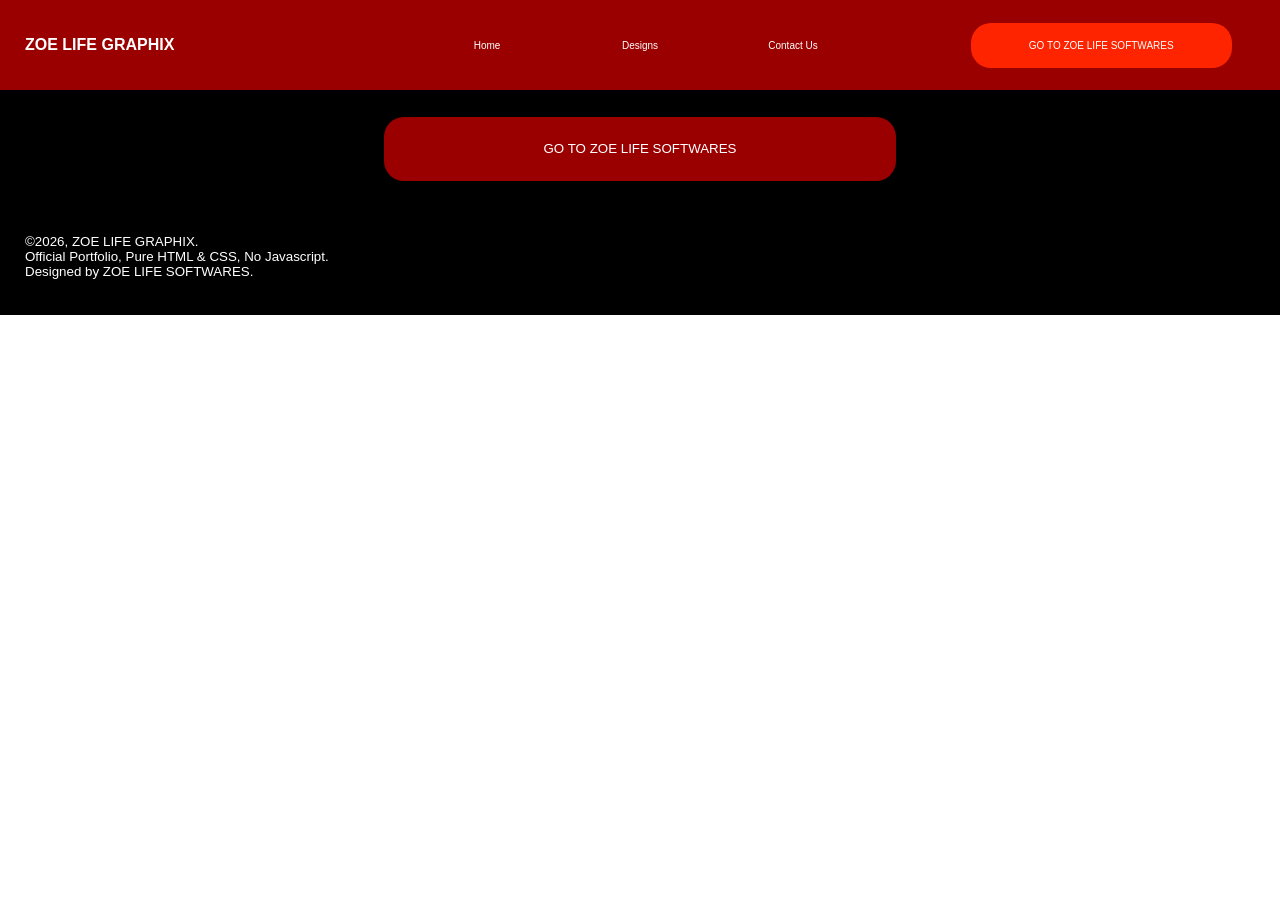
==== index.html @ 642c0db6 "first commit" ====
<!DOCTYPE html>
<html lang="en">
<head>
    <meta charset="UTF-8">
    <meta name="viewport" content="width=device-width, initial-scale=1.0">
    <title>ZOE LIFE GRAPHIX</title>
    <link rel="stylesheet" href="styles.css">
</head>
<body>
    <header>
        <div class="Name">
            <h1>ZOE LIFE GRAPHIX</h1>
        </div>

        <nav>
            <ul>
                <li><a href="index.html">Home</a></li>
                <li><a href="designs.html">Designs</a></li>
                <li><a href="contact.html">Contact Us</a></li>
            </ul>
        </nav>

        <div class="GoTo">
            <a href="http://">GO TO ZOE LIFE SOFTWARES</a>
        </div>
    </header>

    <main>
        <section class="About_Section">

        </section>
    </main>

    <footer>
        <div>
        <a href="http://">GO TO ZOE LIFE SOFTWARES</a>
        </div>
        <div>
        <p>©2026, ZOE LIFE GRAPHIX.</p>
        <p>Official Portfolio, Pure HTML & CSS, No Javascript.</p>
        <p>Designed by ZOE LIFE SOFTWARES.</p>
        </div>
    </footer>
</body>
</html>
---- styles.css ----
*{
    margin: 0%;
    padding: 0%;
    box-sizing: border-box;
    font-family: sans-serif;
}
:root{
    --bg1: white;
    --bg2: rgb(154,0,0);
    --bg3: rgb(254,36,0);
    --font1: white;
    --font2: rgb(154,0,0);
    --font3: rgb(254,36,0);
}
body{
    max-width: 100vw;
    min-height: 100vh;
    background-color: var(--bg1);
    display: flex;
    flex-direction: column;
    justify-content: start;
    align-items: start;
}
header{
    width: 100%;
    height: 10vh;
    background-color: var(--bg2);
    display: flex;
    justify-content: space-between;
    align-items: center;
    padding: 0px 25px;
}
header .Name{
    flex: 1;
    height: 100%;
    /* background-color: blanchedalmond; */
    display: flex;
    justify-content: start;
    align-items: center;
}
header .Name h1{
    width: 100%;
    height: 100%;
    font-size: medium;
    font-weight: 600;
    color: var(--font1);
    display: flex;
    justify-content: left;
    align-items: center;
}
header nav{
    flex: 2;
    height: 100%;
    /* background-color: purple; */
    display: flex;
    justify-content: center;
    align-items: center;
}
header nav ul{
    width: 100%;
    height: 100%;
    display: flex;
    justify-content: center;
    align-items: center;
    gap: 30px;
}
header nav ul li{
    list-style: none;
    width: 20%;
    height: 50%;
    /* background-color: blue; */
    display: flex;
    justify-content: center;
    align-items: center;
}
header nav ul li a{
    text-decoration: none;
    color: var(--font1);
    font-size: x-small;
    width: 100%;
    height: 100%;
    display: flex;
    justify-content: center;
    align-items: center;
}
header nav ul li a:hover{
    border-radius: 20px;
    background-color: var(--bg3);
    transition: all ease-in-out 0.4s;
}
header .GoTo{
    flex: 1;
    height: 100%;
    /* background-color: violet; */
    display: flex;
    justify-content: center;
    align-items: center;
}
header .GoTo a{
    text-decoration: none;
    color: var(--font1);
    background-color: var(--bg3);
    width: 85%;
    height: 50%;
    display: flex;
    justify-content: center;
    align-items: center;
    border-radius: 20px;
    font-size: x-small;
}
header .GoTo a:hover{
    background-color: inherit;
    border: 2px solid var(--bg3);
    transition: all ease-in-out 0.3s;
}
footer{
    width: 100%;
    height: 25vh;
    background-color: black;
    color: var(--font1);
    display: flex;
    flex-direction: column;
    justify-content: center;
    align-items: left;
    padding: 5px 0px;
}
footer div:nth-child(1){
    height: 50%;
    width: 100%;
    display: flex;
    justify-content: center;
    align-items: center;
}
footer div:nth-child(1) a{
    text-decoration: none;
    width: 40%;
    height: 60%;
    background-color: var(--bg2);
    color: var(--font1);
    border-radius: 20px;
    display: flex;
    justify-content: center;
    align-items: center;
    font-size: smaller;
}
footer div:nth-child(1) a:hover{
    background-color: var(--bg3);
    transition: all ease-in-out 0.3s;
}
footer div:nth-child(2){
    height: 50%;
    width: 100%;
    display: flex;
    flex-direction: column;
    justify-content: center;
    align-items: left;
    padding: 0px 25px;
}
footer div:nth-child(2) p{
    font-size: smaller;
}
@media screen and (max-width: 1000px){
    header{
        height: 15vh;
        flex-direction: column;
        padding: 0%;
    }
    header .Name{
        width: 100%;
        height: 40%;
        background-color: var(--bg1);
    }
    header .Name h1{
        color: var(--font2);
        font-size: small;
        justify-content: center;
    }
    header nav{
        width: 100%;
        height: 60%;
    }
    header .GoTo{
        display: none;
    }
    footer{
    height: 20vh;
    }
    footer div:nth-child(1){
        padding: 0px 25px;
    }
    footer div:nth-child(1) a{
        width: 100%;
    }
}
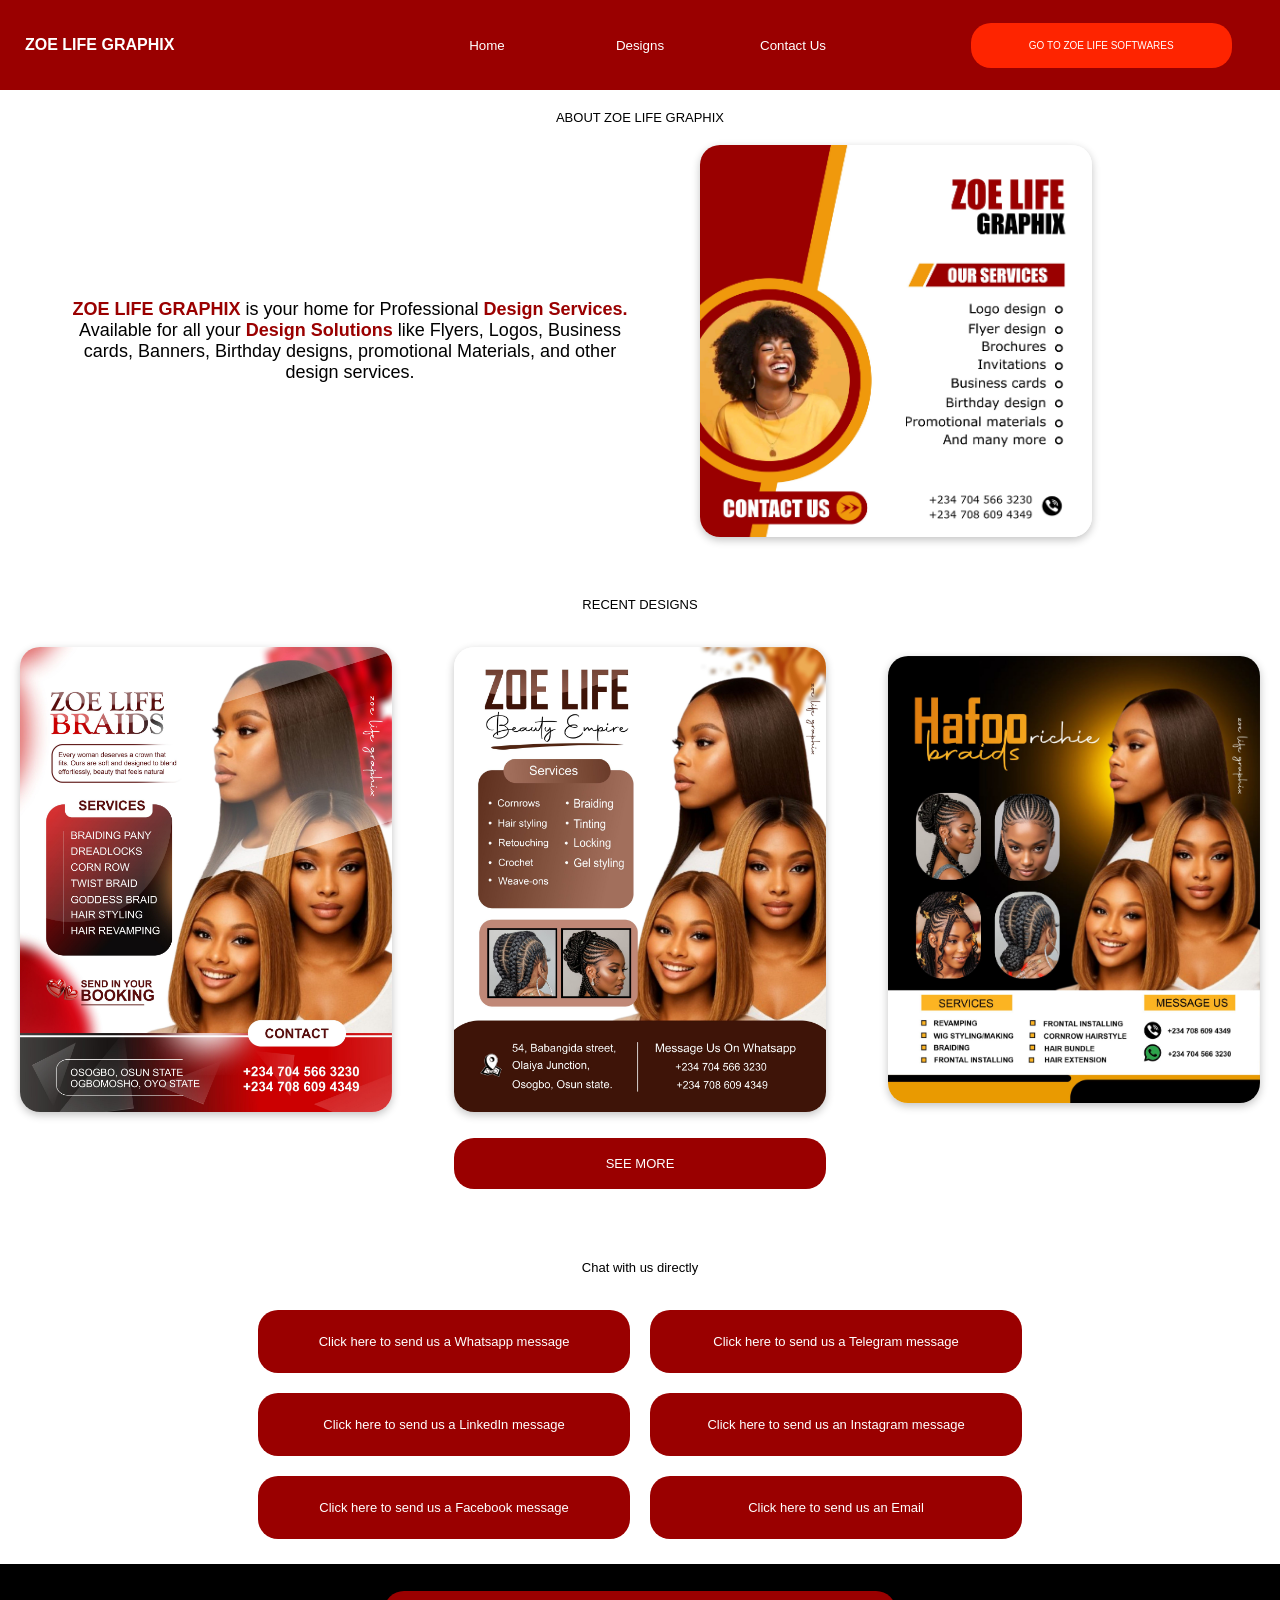
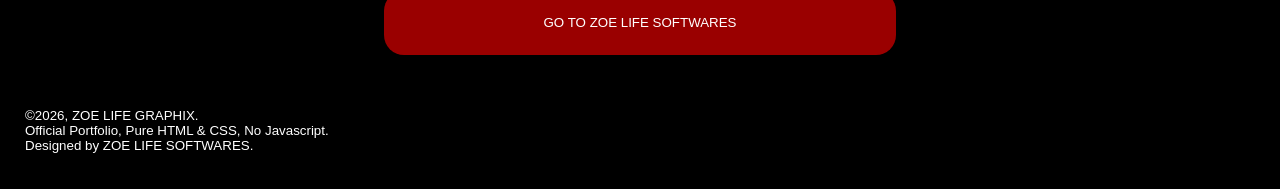
==== commit 115abec7: "Final Portfolio Website" ====
--- a/index.html
+++ b/index.html
@@ -27,7 +27,43 @@
 
     <main>
         <section class="About_Section">
-
+            <h1>ABOUT ZOE LIFE GRAPHIX</h1>
+            <div>
+            <div>
+                <p><span>ZOE LIFE GRAPHIX</span> is your home for Professional <span>Design Services.</span> Available for all your <span>Design Solutions</span> like Flyers, Logos, Business cards, Banners, Birthday designs, promotional Materials, and other design services.</p>
+            </div>
+            <div>
+                <img src="./images/Zoe Life Graphix Flyer 2.jpg" alt="">
+            </div>
+            </div>
+        </section>
+        <section class="Project_Section">
+            <h1>RECENT DESIGNS</h1>
+            <div class="Image_Div">
+                <img src="./images/Random Design 1 Final 2.jpg" alt="Random Flyer Design by ZOE LIFE GRAPHIX">
+                <img src="./images/Random Design 2.jpg" alt="Random Flyer Design by ZOE LIFE GRAPHIX">
+                <img src="./images/Random Design 3.jpg" alt="Random Flyer Design by ZOE LIFE GRAPHIX">
+            </div>
+            <div class="SeeMoreDesign">
+                <a href="designs.html">SEE MORE</a>
+            </div>
+        </section>
+        <section class="Contact_Section">
+                <h1>Chat with us directly</h1>
+                <div class="Message_Us_Box">
+                <div>
+                <a href="http://" target="_blank" rel="noopener noreferrer">Click here to send us a Whatsapp message</a>
+                <a href="http://" target="_blank" rel="noopener noreferrer">Click here to send us a Telegram message</a>
+                </div>
+                <div>
+                <a href="http://" target="_blank" rel="noopener noreferrer">Click here to send us a LinkedIn message</a>
+                <a href="http://" target="_blank" rel="noopener noreferrer">Click here to send us an Instagram message</a>
+                </div>
+                <div>
+                <a href="http://" target="_blank" rel="noopener noreferrer">Click here to send us a Facebook message</a>
+                <a href="http://" target="_blank" rel="noopener noreferrer">Click here to send us an Email</a>
+                </div>
+                </div>
         </section>
     </main>
 
--- a/styles.css
+++ b/styles.css
@@ -11,6 +11,7 @@
     --font1: white;
     --font2: rgb(154,0,0);
     --font3: rgb(254,36,0);
+    --shadow: rgba(0, 0, 0, 0.24) 0px 3px 8px;
 }
 body{
     max-width: 100vw;
@@ -33,7 +34,6 @@
 header .Name{
     flex: 1;
     height: 100%;
-    /* background-color: blanchedalmond; */
     display: flex;
     justify-content: start;
     align-items: center;
@@ -51,7 +51,6 @@
 header nav{
     flex: 2;
     height: 100%;
-    /* background-color: purple; */
     display: flex;
     justify-content: center;
     align-items: center;
@@ -68,7 +67,6 @@
     list-style: none;
     width: 20%;
     height: 50%;
-    /* background-color: blue; */
     display: flex;
     justify-content: center;
     align-items: center;
@@ -76,7 +74,7 @@
 header nav ul li a{
     text-decoration: none;
     color: var(--font1);
-    font-size: x-small;
+    font-size: smaller;
     width: 100%;
     height: 100%;
     display: flex;
@@ -91,7 +89,6 @@
 header .GoTo{
     flex: 1;
     height: 100%;
-    /* background-color: violet; */
     display: flex;
     justify-content: center;
     align-items: center;
@@ -111,6 +108,186 @@
 header .GoTo a:hover{
     background-color: inherit;
     border: 2px solid var(--bg3);
+    transition: all ease-in-out 0.3s;
+}
+main{
+    width: 100%;
+    height: auto;
+    background-color: var(--bg1);
+    display: flex;
+    flex-direction: column;
+    justify-content: start;
+    align-items: start;
+}
+main .About_Section{
+    width: 100%;
+    height: auto;
+    display: flex;
+    flex-direction: column;
+    justify-content: center;
+    align-items: center;
+    padding: 20px 20px;
+    gap: 20px;
+}
+main .About_Section h1{
+    width: 100%;
+    height: 5%;
+    display: flex;
+    justify-content: center;
+    align-items: center;
+    font-size: small;
+    font-weight: 500;
+}
+main .About_Section div{
+    width: 100%;
+    height: 95%;
+    display: flex;
+    justify-content: center;
+    align-items: center;
+    gap: 20PX;
+}
+main .About_Section div div:nth-child(1){
+    flex: 1;
+    height: 100%;
+    display: flex;
+    flex-direction: column;
+    justify-content: center;
+    align-items: center;
+    padding: 0px 50px;
+}
+main .About_Section div:nth-child(1) p{
+    font-size: large;
+    font-weight: 400;
+    text-align: center;
+}
+main .About_Section div:nth-child(1) p span{
+    color: var(--font2);
+    /* font-size: larger; */
+    font-weight: bold;
+}
+main .About_Section div div:nth-child(2){
+    flex: 1;
+    height: 100%;
+    display: flex;
+    justify-content: left;
+    align-items: center;
+}
+main .About_Section div:nth-child(2) img{
+    width: 70%;
+    height: 90%;
+    box-shadow: var(--shadow);
+    border-radius: 20px;
+}
+main .Project_Section{
+    width: 100%;
+    height: auto;
+    display: flex;
+    flex-direction: column;
+    justify-content: center;
+    align-items: center;
+    padding: 25px 20px;
+    gap: 20px;
+}
+main .Project_Section h1{
+    width: 100%;
+    height: 5vh;
+    display: flex;
+    justify-content: center;
+    align-items: center;
+    font-size: small;
+    font-weight: 500;
+}
+main .Project_Section .Image_Div{
+    width: 100%;
+    height: auto;
+    display: flex;
+    justify-content: space-between;
+    align-items: center;
+}
+main .Project_Section .Image_Div img{
+    width: 30%;
+    height: auto;
+    box-shadow: var(--shadow);
+    border-radius: 20px;
+}
+main .Project_Section .SeeMoreDesign{
+    width: 100%;
+    height: 7vh;
+    display: flex;
+    justify-content: center;
+    align-items: center;
+
+}
+main .Project_Section .SeeMoreDesign a{
+    width: 30%;
+    height: 80%;
+    background-color: var(--bg2);
+    display: flex;
+    justify-content: center;
+    align-items: center;
+    border-radius: 20px;
+    text-decoration: none;
+    color: var(--font1);
+    font-size: small;
+}
+main .Project_Section .SeeMoreDesign a:hover{
+    background-color: var(--bg3);
+    transition: all ease-in-out 0.3s;
+}
+main .Contact_Section{
+    width: 100%;
+    height: auto;
+    display: flex;
+    flex-direction: column;
+    justify-content: center;
+    align-items: center;
+    padding: 25px 20px;
+    gap: 20px;
+}
+main .Contact_Section h1{
+    width: 100%;
+    height: 5vh;
+    display: flex;
+    justify-content: center;
+    align-items: center;
+    font-size: small;
+    font-weight: 500;
+}
+main .Contact_Section .Message_Us_Box{
+    width: 100%;
+    height: auto;
+    display: flex;
+    /* background-color: aqua; */
+    flex-direction: column;
+    justify-content: center;
+    align-items: center;
+    gap: 20px;
+}
+main .Contact_Section .Message_Us_Box div{
+    width: 100%;
+    height: 7vh;
+    display: flex;
+    justify-content: center;
+    align-items: center;
+    font-size: small;
+    font-weight: 500;
+    /* background-color: bisque; */
+    gap: 20px;
+}
+main .Contact_Section .Message_Us_Box div a{
+    text-decoration: none;
+    color: var(--font1);
+    width: 30%;
+    height: 100%;
+    background-color: var(--bg2);
+    display: flex;
+    justify-content: center;
+    align-items: center;
+    border-radius: 20px;
+    font-size: small;
+}
+main .Contact_Section .Message_Us_Box div a:hover{
+    background-color: var(--bg3);
     transition: all ease-in-out 0.3s;
 }
 footer{
@@ -182,6 +359,35 @@
     header .GoTo{
         display: none;
     }
+    main .About_Section{
+        height: auto;
+        gap: 20px;
+    }
+    main .About_Section div{
+        flex-direction: column-reverse;
+        gap: 15px;
+    }
+    main .About_Section div p, main .About_Section div p span{
+        padding: 0px;
+        font-size: medium;
+    }
+    main .Project_Section .Image_Div{
+        flex-direction: column;
+        gap: 20px;
+    }
+    main .Project_Section .Image_Div img{
+        width: 90%;
+    }
+    main .Project_Section .SeeMoreDesign a{
+        width: 50%;
+    }
+    main .Contact_Section .Message_Us_Box div{
+        flex-direction: column;
+        height: 10vh;
+    }
+    main .Contact_Section .Message_Us_Box div a{
+        width: 100%;
+    }
     footer{
     height: 20vh;
     }
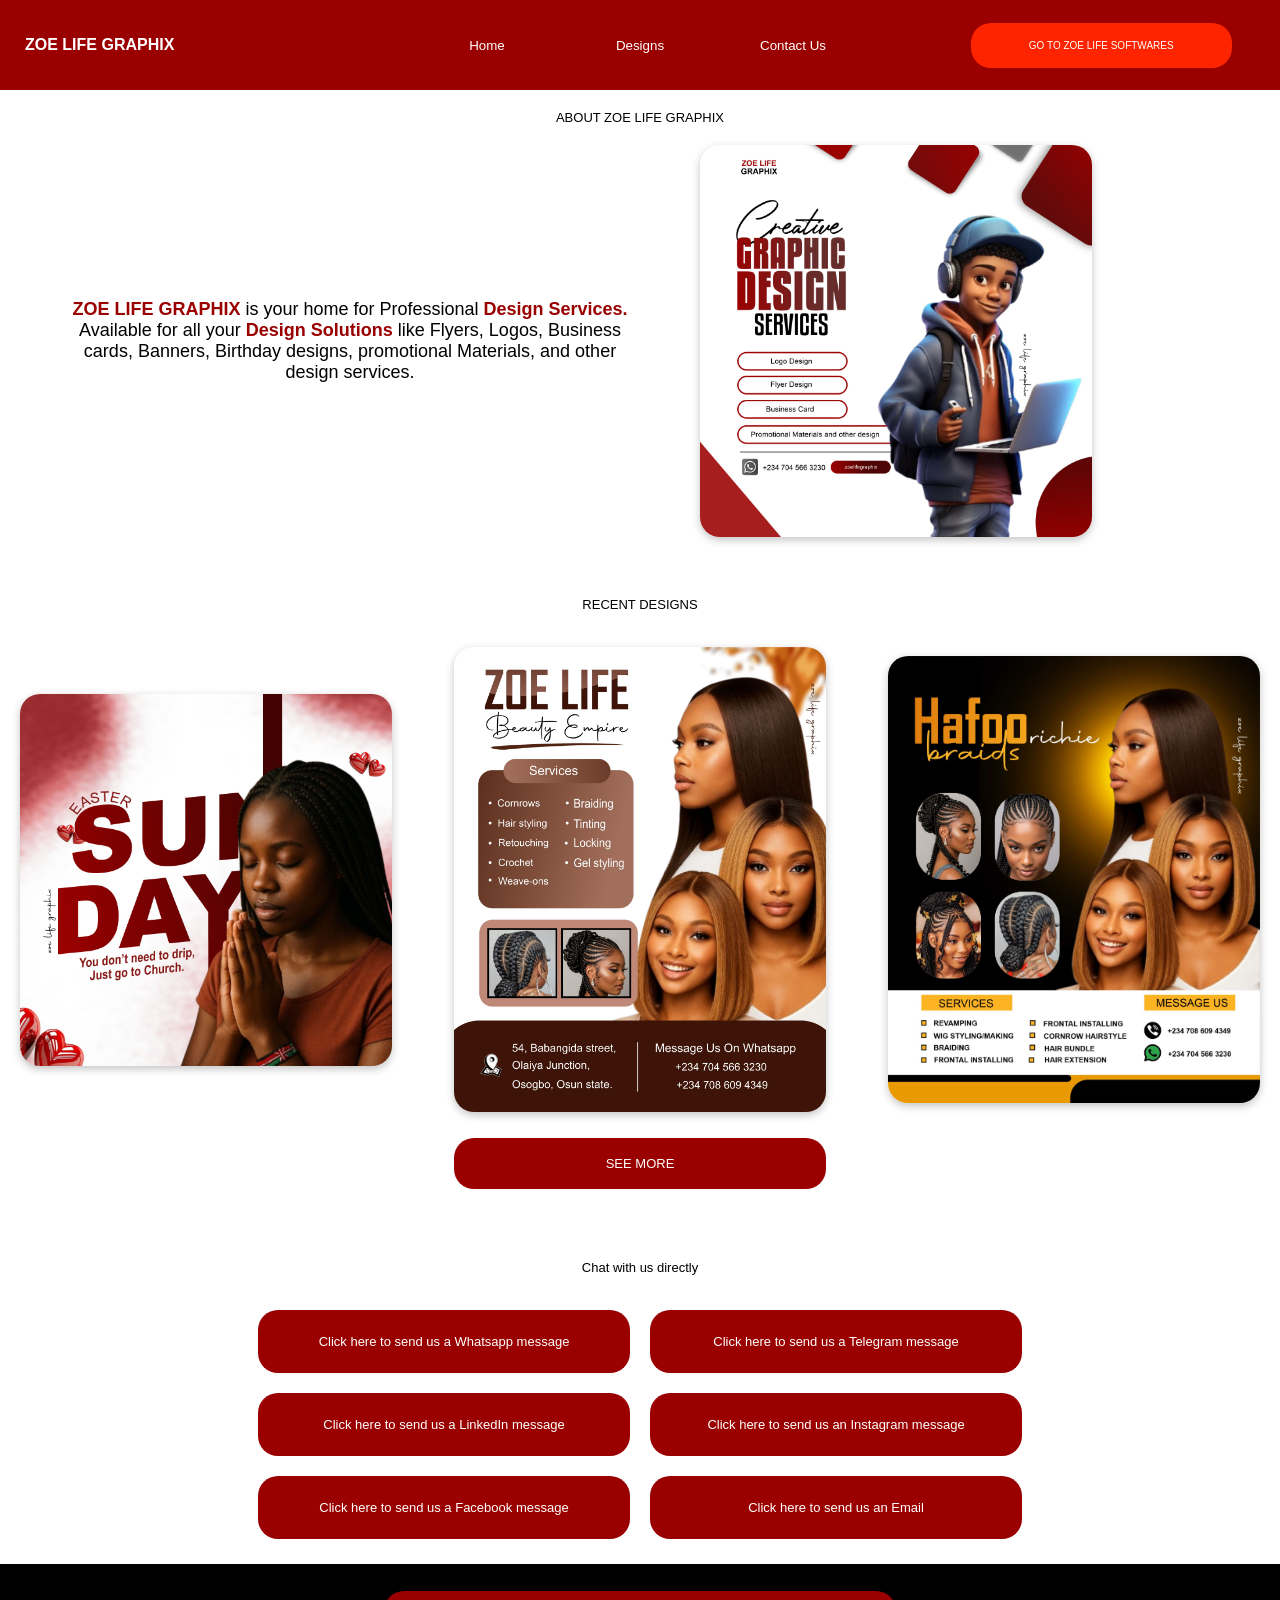
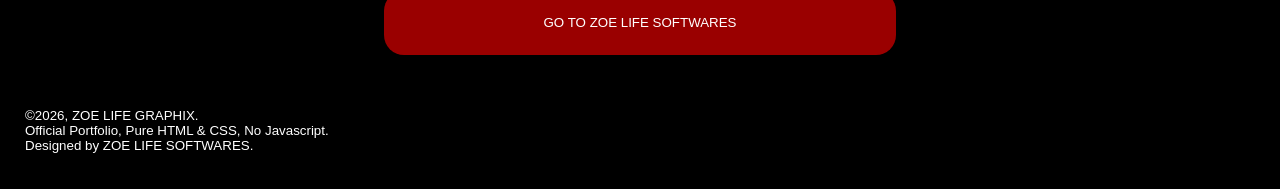
==== commit 0dd54852: "Updated Website" ====
--- a/index.html
+++ b/index.html
@@ -33,16 +33,16 @@
                 <p><span>ZOE LIFE GRAPHIX</span> is your home for Professional <span>Design Services.</span> Available for all your <span>Design Solutions</span> like Flyers, Logos, Business cards, Banners, Birthday designs, promotional Materials, and other design services.</p>
             </div>
             <div>
-                <img src="./images/Zoe Life Graphix Flyer 2.jpg" alt="">
+                <img src="./images/Official ZOE LIFE GRAPHIX Flyer.jpg" alt="">
             </div>
             </div>
         </section>
         <section class="Project_Section">
             <h1>RECENT DESIGNS</h1>
             <div class="Image_Div">
-                <img src="./images/Random Design 1 Final 2.jpg" alt="Random Flyer Design by ZOE LIFE GRAPHIX">
-                <img src="./images/Random Design 2.jpg" alt="Random Flyer Design by ZOE LIFE GRAPHIX">
-                <img src="./images/Random Design 3.jpg" alt="Random Flyer Design by ZOE LIFE GRAPHIX">
+                <img src="./Portfolio Images/Happy Easter Sunday Flyer.jpg" alt="Random Flyer Design by ZOE LIFE GRAPHIX">
+                <img src="./Portfolio Images/Random Design 2.jpg" alt="Random Flyer Design by ZOE LIFE GRAPHIX">
+                <img src="./Portfolio Images/Random Design 3.jpg" alt="Random Flyer Design by ZOE LIFE GRAPHIX">
             </div>
             <div class="SeeMoreDesign">
                 <a href="designs.html">SEE MORE</a>
